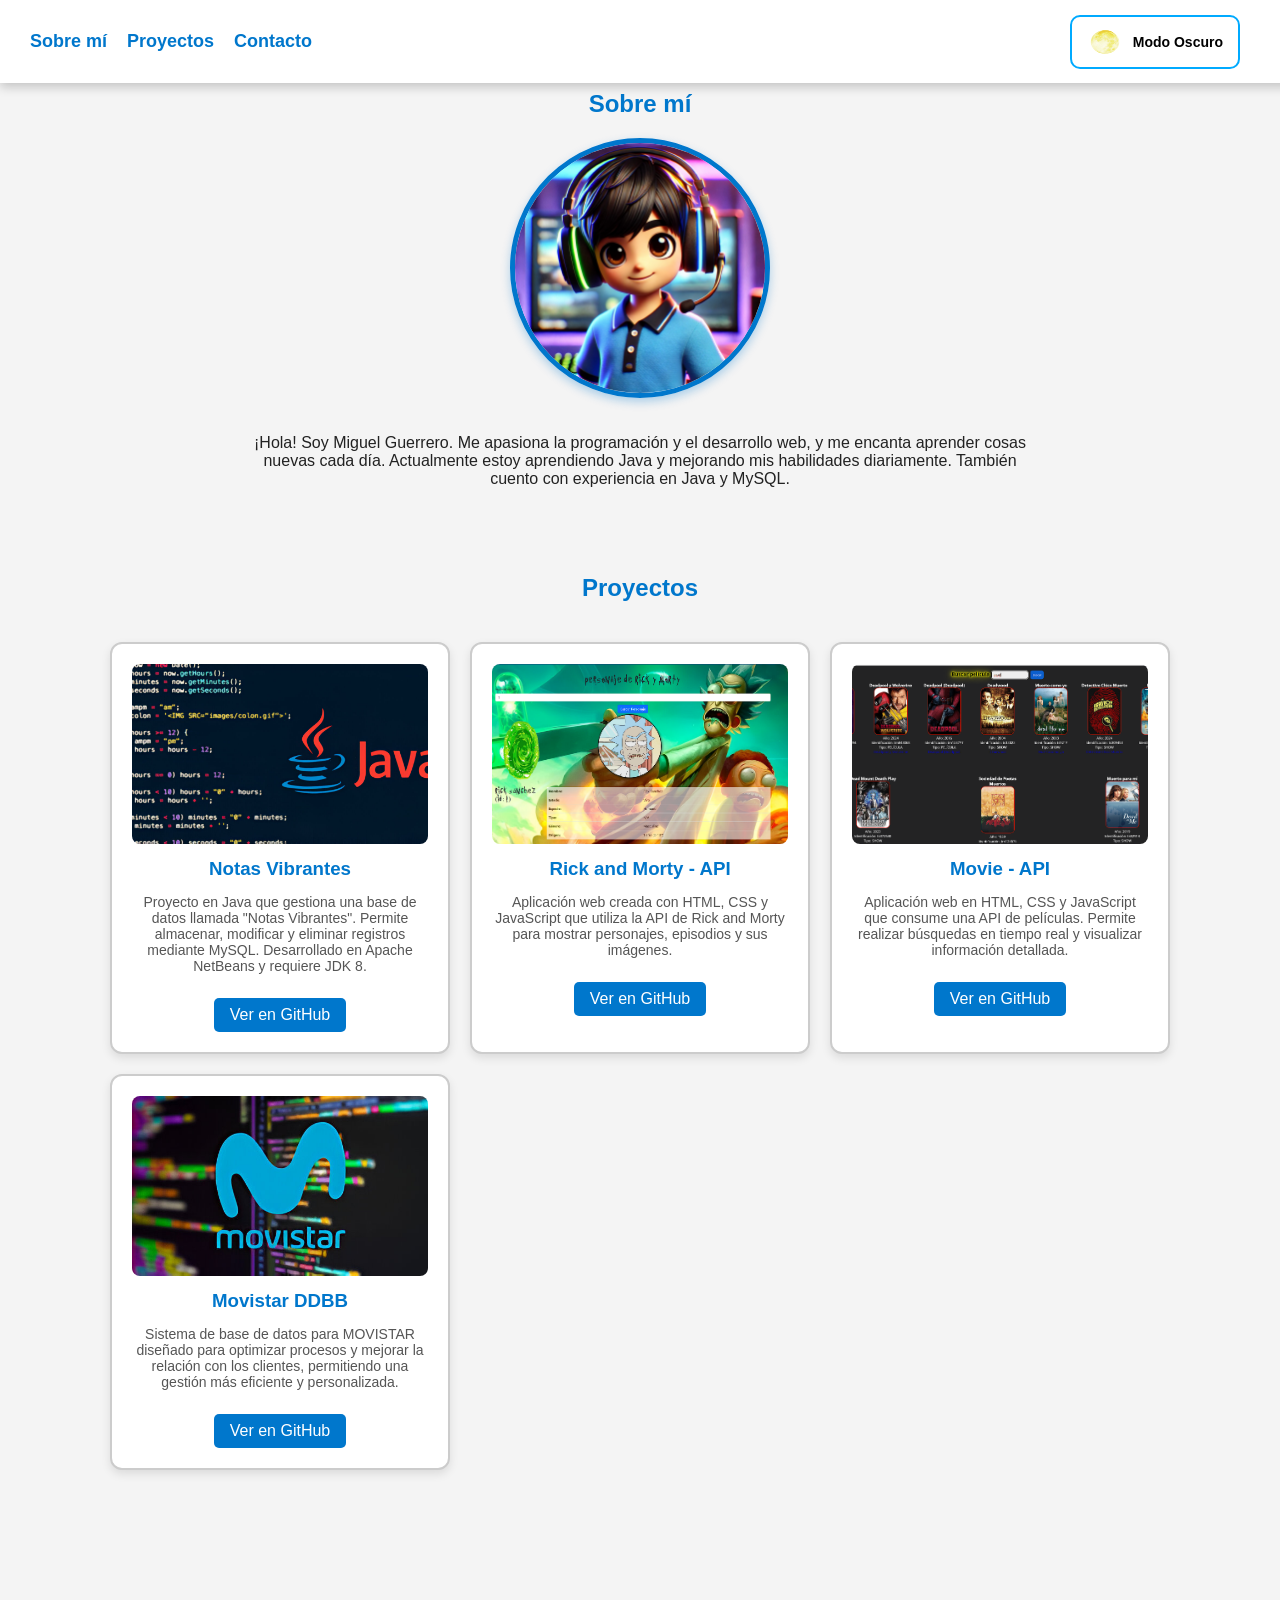
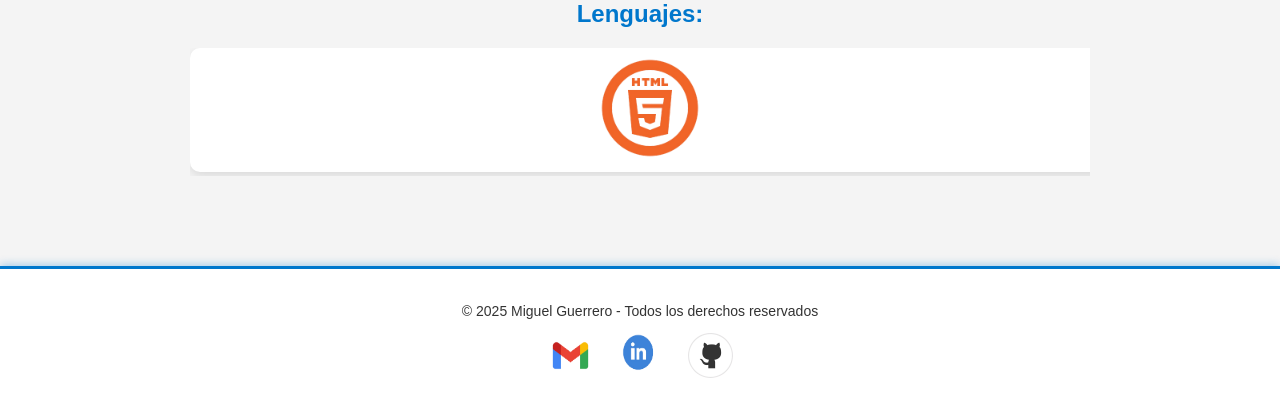
==== Portafolio/Index.html @ 9f253ba8 "feat :rocket: add file present" ====
<!DOCTYPE html>
<html lang="es">
<head>
    <meta charset="UTF-8">
    <meta name="viewport" content="width=device-width, initial-scale=1.0">
    <title>Miguel Guerrero</title>
    <link rel="icon" href="./media/React_logo.png">
    <link rel="stylesheet" href="./Style.css">
<link rel="stylesheet" href="https://cdn.jsdelivr.net/npm/swiper/swiper-bundle.min.css" />
<script src="https://cdn.jsdelivr.net/npm/swiper/swiper-bundle.min.js"></script>

</head>
<body>
    <header>
        <nav class="navbar">
            <ul class="nav-links">
                <li><a href="#SobreMi">Sobre mí</a></li>
                <li><a href="#Proyectos">Proyectos</a></li>
                <li><a href="#Contacto">Contacto</a></li>
            </ul>
            <button id="toggle-dark-mode" class="toggle-btn" onclick="toggleDarkMode()" aria-label="Alternar modo oscuro">
                <img src="./media/Light-Moon.png" alt="Luna clara" width="40" id="light-mode">
                <img src="./media/Blue-Moon.png" alt="Luna azul" width="40" id="dark-mode" style="display: none;">
                <span id="mode-text">Modo Oscuro</span>
            </button>
        </nav>
    </header>

    <section id="SobreMi">
        <h2>Sobre mí</h2>
        <div class="SobreMi">
            <img src="./media/Perfil.jpg" alt="Perfil de Miguel Guerrero">
            <p>¡Hola! Soy Miguel Guerrero. Me apasiona la programación y el desarrollo web, y me encanta aprender cosas nuevas cada día. 
                Actualmente estoy aprendiendo Java y mejorando mis habilidades diariamente. También cuento con experiencia en Java y MySQL. 
            </p>
        </div>
    </section>
    
    <section id="Proyectos">
        <h2>Proyectos</h2>
        <div class="proyecto-container">
            <div class="proyecto">
                <img src="./media/Imagen_Proyecto1.jpg" alt="Proyecto 1 - Notas Vibrantes">
                <h3>Notas Vibrantes</h3>
                <p>Proyecto en Java que gestiona una base de datos llamada "Notas Vibrantes". Permite almacenar, modificar y eliminar registros 
                    mediante MySQL. Desarrollado en Apache NetBeans y requiere JDK 8.</p>
                <a href="https://github.com/MiguelAndresGuerrero/Java_NotasVibrantes_DDBB">Ver en GitHub</a>
            </div>
            <div class="proyecto">
                <img src="./media/Imagen_Proyecto2.png" alt="Proyecto 2 - Rick and Morty API">
                <h3>Rick and Morty - API</h3>
                <p>Aplicación web creada con HTML, CSS y JavaScript que utiliza la API de Rick and Morty para mostrar personajes, episodios y sus imágenes.</p>
                <a href="https://github.com/MiguelAndresGuerrero/RickAndMortyAPI">Ver en GitHub</a>
            </div>
            <div class="proyecto">
                <img src="./media/Imagen_Proyecto3.png" alt="Proyecto 3 - Movie API">
                <h3>Movie - API</h3>
                <p>Aplicación web en HTML, CSS y JavaScript que consume una API de películas. Permite realizar búsquedas en tiempo real y visualizar información detallada.</p>
                <a href="https://github.com/MiguelAndresGuerrero/Movies_API.git">Ver en GitHub</a>
            </div>
            <div class="proyecto">
                <img src="./media/Imagen_Proyecto4.jpg" alt="Proyecto 4 - Movistar DDBB">
                <h3>Movistar DDBB</h3>
                <p>Sistema de base de datos para MOVISTAR diseñado para optimizar procesos y mejorar la relación con los clientes, permitiendo una gestión más eficiente y personalizada.</p>
                <a href="https://github.com/MiguelAndresGuerrero/DDBB_MOVISTAR">Ver en GitHub</a>
            </div>
        </div>
    </section>

    <section id="Lenguajes">
        <h2>Lenguajes: </h2>
        <div class="swiper mySwiper">
            <div class="swiper-wrapper">
                <div class="swiper-slide"><img src="./media/Lenguajes/HTML.png" alt="HTML"></div>
                <div class="swiper-slide"><img src="./media/Lenguajes/CSS.png" alt="CSS"></div>
                <div class="swiper-slide"><img src="./media/Lenguajes/JAVASCRIPT.png" alt="JavaScript"></div>
                <div class="swiper-slide"><img src="./media/Lenguajes/JAVA.png" alt="Java"></div>
                <div class="swiper-slide"><img src="./media/Lenguajes/MYSQL.png" alt="MySQL"></div>
                <div class="swiper-slide"><img src="./media/Lenguajes/PYTHON.png" alt="Python"></div>
                <div class="swiper-slide"><img src="./media/Lenguajes/JSON.png" alt="Json"></div>
                <div class="swiper-slide"><img src="./media/Lenguajes/SPRINGBOOT.png" alt="SpringBoot"></div>
                <div class="swiper-slide"><img src="./media/Lenguajes/POSTGRESQL.png" alt="Posgrest"></div>
            </div>
            <div class="swiper-pagination"></div>
        </div>
    </section>
    

    <footer>
        <p>&copy; 2025 Miguel Guerrero - Todos los derechos reservados</p>
        <div class="contact-icons">
            <a href="mailto:Guerreromiguelmartinez@gmail.com" aria-label="Correo electrónico">
                <img src="./media/Gmail.png" alt="Gmail">
            </a>
            <a href="https://www.linkedin.com/in/miguel-guerrero-martinez-175845310/" target="_blank" aria-label="Perfil de LinkedIn">
                <img src="./media/Linkedin.png" alt="LinkedIn">
            </a>
            <a href="https://github.com/MiguelAndresGuerrero" target="_blank" aria-label="Perfil de GitHub">
                <img src="./media/GitHub.png" alt="GitHub">
            </a>
        </div>
    </footer>
</body>
<script src="script.js"></script>
</html>
---- Portafolio/Style.css ----
/* ----- ESTILOS GENERALES ----- */
body {
    font-family: 'Arial', sans-serif;
    margin: 0;
    padding: 0;
    text-align: center;
    background-color: #f4f4f4;
    color: #222;
    transition: background-color 1s ease-in-out, color 1s ease-in-out;
}

/* ----- HEADER ----- */
header {
    background-color: #ffffff;
    padding: 15px 30px;
    box-shadow: 0 4px 10px rgba(0, 0, 0, 0.2);
    display: flex;
    justify-content: space-between;
    align-items: center;
    position: fixed;
    width: 100%;
    top: 0;
    left: 0;
    z-index: 1000;
    transition: background-color 0.3s ease-in-out, box-shadow 0.3s ease-in-out;
}

/* Modo oscuro para el header */
.dark-mode header {
    background-color: #1a1a1a;
    box-shadow: 0 4px 10px rgba(255, 255, 255, 0.1);
}

/* ----- NAVBAR ----- */
.navbar {
    display: flex;
    justify-content: space-between;
    align-items: center;
    width: 100%;
}

/* Lista de enlaces de navegación */
.nav-links {
    list-style: none;
    padding: 0;
    display: flex;
    gap: 20px;
}

.nav-links li {
    display: inline;
}

/* Estilos de los enlaces */
.nav-links a {
    text-decoration: none;
    font-size: 18px;
    font-weight: bold;
    color: #0077cc;
    transition: color 0.3s ease-in-out;
}

.nav-links a:hover {
    color: #33cc99;
}

/* Modo oscuro para los enlaces */
.dark-mode .nav-links a {
    color: #00aaff;
}

.dark-mode .nav-links a:hover {
    color: #ff007f;
}

/* ----- BOTÓN DE MODO OSCURO ----- */
.toggle-btn {
    position: fixed;
    right: 40px;
    background: rgba(255, 255, 255, 0.1);
    border: 2px solid #00aaff;
    padding: 10px 15px;
    border-radius: 10px;
    cursor: pointer;
    display: flex;
    align-items: center;
    gap: 10px;
    font-size: 14px;
    font-weight: bold;
    transition: background 0.5s, transform 1s;
}

.toggle-btn img {
    transition: transform 0.5s;
    width: 36px;
    height: 30px;
}

.toggle-btn:hover {
    background: rgba(0, 170, 255, 0.3);
    transform: scale(1.1);
}

.toggle-btn:hover img {
    transform: rotate(360deg);
}

/* Modo oscuro para el botón */
.dark-mode .toggle-btn {
    border-color: #ff007f;
    background: rgba(255, 0, 127, 0.2);
}

.dark-mode .toggle-btn:hover {
    background: rgba(255, 0, 127, 0.5);
}

/* ----- MODO OSCURO ----- */
.dark-mode {
    background-color: #121212;
    color: #e0e0e0;
}

.dark-mode h2, .dark-mode h3 {
    color: #00aaff;
}

.dark-mode a {
    color: #00e6e6;
    transition: color 1s;
}

.dark-mode a:hover {
    color: #ff007f;
}

.dark-mode .proyecto {
    border: 2px solid #bb00ff;
    box-shadow: 0 0 15px #bb00ff;
}

.dark-mode footer {
    background-color: #1a1a1a;
    border-top: 3px solid #00aaff;
    box-shadow: 0 -3px 10px #00aaff;
}

/* ----- ENCABEZADOS Y ENLACES ----- */
h2, h3 {
    color: #0077cc;
}

a {
    color: #0077cc;
    transition: color 0.5s;
}

a:hover {
    color: #33cc99;
}

/* ----- ESTILOS PARA PROYECTOS ----- */
.proyecto {
    border: 2px solid #cccccc;
    box-shadow: 0 0 10px rgba(0, 0, 0, 0.1);
    padding: 15px;
    border-radius: 10px;
    transition: transform 0.3s ease-in-out, box-shadow 0.3s ease-in-out;
}

.proyecto:hover {
    transform: scale(1.05);
    box-shadow: 0 0 20px rgba(0, 0, 0, 0.2);
}

/* ----- SECCIÓN SOBRE MÍ ----- */
#SobreMi {
    max-width: 800px;
    margin: 50px auto;
    text-align: center;
    padding: 20px;
}

.SobreMi {
    display: flex;
    flex-direction: column;
    align-items: center;
    gap: 20px;
}

.SobreMi img {
    width: 250px;
    height: 250px;
    object-fit: cover;
    border-radius: 50%;
    border: 5px solid #0077cc;
    box-shadow: 0 4px 10px rgba(0, 119, 204, 0.3);
    transition: transform 1s ease-in-out;
}

.SobreMi img:hover {
    transform: scale(1.2);
}

/* ----- SECCIÓN DE PROYECTOS ----- */
#Proyectos {
    max-width: 1100px;
    margin: 50px auto;
    text-align: center;
}

.proyecto-container {
    display: grid;
    grid-template-columns: repeat(auto-fit, minmax(280px, 1fr));
    gap: 20px;
    justify-content: center;
    padding: 20px;
}

.proyecto {
    background: #ffffff;
    border-radius: 12px;
    padding: 20px;
    box-shadow: 0 4px 10px rgba(0, 0, 0, 0.1);
    transition: transform 0.3s ease-in-out, box-shadow 0.3s ease-in-out;
    text-align: center;
}

.proyecto:hover {
    transform: translateY(-5px);
    box-shadow: 0 6px 15px rgba(0, 0, 0, 0.2);
}

.proyecto img {
    width: 100%;
    height: 180px;
    object-fit: cover;
    border-radius: 8px;
}

.proyecto h3 {
    margin: 10px 0;
    color: #0077cc;
}

.proyecto p {
    font-size: 14px;
    color: #555;
}

.proyecto a {
    display: inline-block;
    margin-top: 10px;
    text-decoration: none;
    color: white;
    background-color: #0077cc;
    padding: 8px 16px;
    border-radius: 5px;
    transition: background-color 0.3s ease-in-out;
}

.proyecto a:hover {
    background-color: #005fa3;
}

/* Estilos para el carrusel */
#Lenguajes {
    max-width: 900px;
    margin: 60px auto;
    text-align: center;
    padding: 30px;
}

.swiper {
    width: 100%;
    padding: 20px 0;
}

.swiper-slide {
    display: flex;
    justify-content: center;
    align-items: center;
    background: white;
    border-radius: 10px;
    box-shadow: 0 4px 10px rgba(0, 0, 0, 0.1);
    padding: 10px;
}

.swiper-slide img {
    width: 100px;
    height: auto;
}

/* Modo Oscuro */
.dark-mode .swiper-slide {
    background: #1a1a1a;
    box-shadow: 0 4px 10px rgba(255, 255, 255, 0.1);
}

/* ----- FOOTER ----- */
footer {
    background-color: #ffffff;
    border-top: 3px solid #0077cc;
    box-shadow: 0 -2px 8px rgba(0, 119, 204, 0.3);
    padding: 20px 0;
    text-align: center;
    font-size: 14px;
    color: #333;
    transition: background-color 0.3s, box-shadow 0.3s;
}

/* Modo oscuro para el footer */
.dark-mode footer {
    background-color: #1a1a1a;
    border-top: 3px solid #00aaff;
    box-shadow: 0 -3px 10px #00aaff;
    color: #e0e0e0;
}

/* ----- ICONOS DE CONTACTO ----- */
.contact-icons {
    display: flex;
    justify-content: center;
    gap: 25px;
    margin-top: 10px;
}

.contact-icons a {
    display: inline-block;
    transition: transform 0.3s ease-in-out;
}

/* Tamaño y efecto de los íconos */
.contact-icons img {
    width: 45px;
    height: 45px;
    transition: transform 0.3s ease-in-out, filter 0.3s ease-in-out;
}

/* Efecto hover en modo claro */
.contact-icons a:hover {
    transform: scale(1.2);
}

.contact-icons a:hover img {
    filter: drop-shadow(0 0 8px rgba(0, 119, 204, 0.7));
}

/* Modo oscuro para los íconos */
.dark-mode .contact-icons img {
    filter: drop-shadow(0 0 5px #00aaff);
}

.dark-mode .contact-icons a:hover img {
    filter: drop-shadow(0 0 10px #ff007f);
    transform: scale(1.2);
}
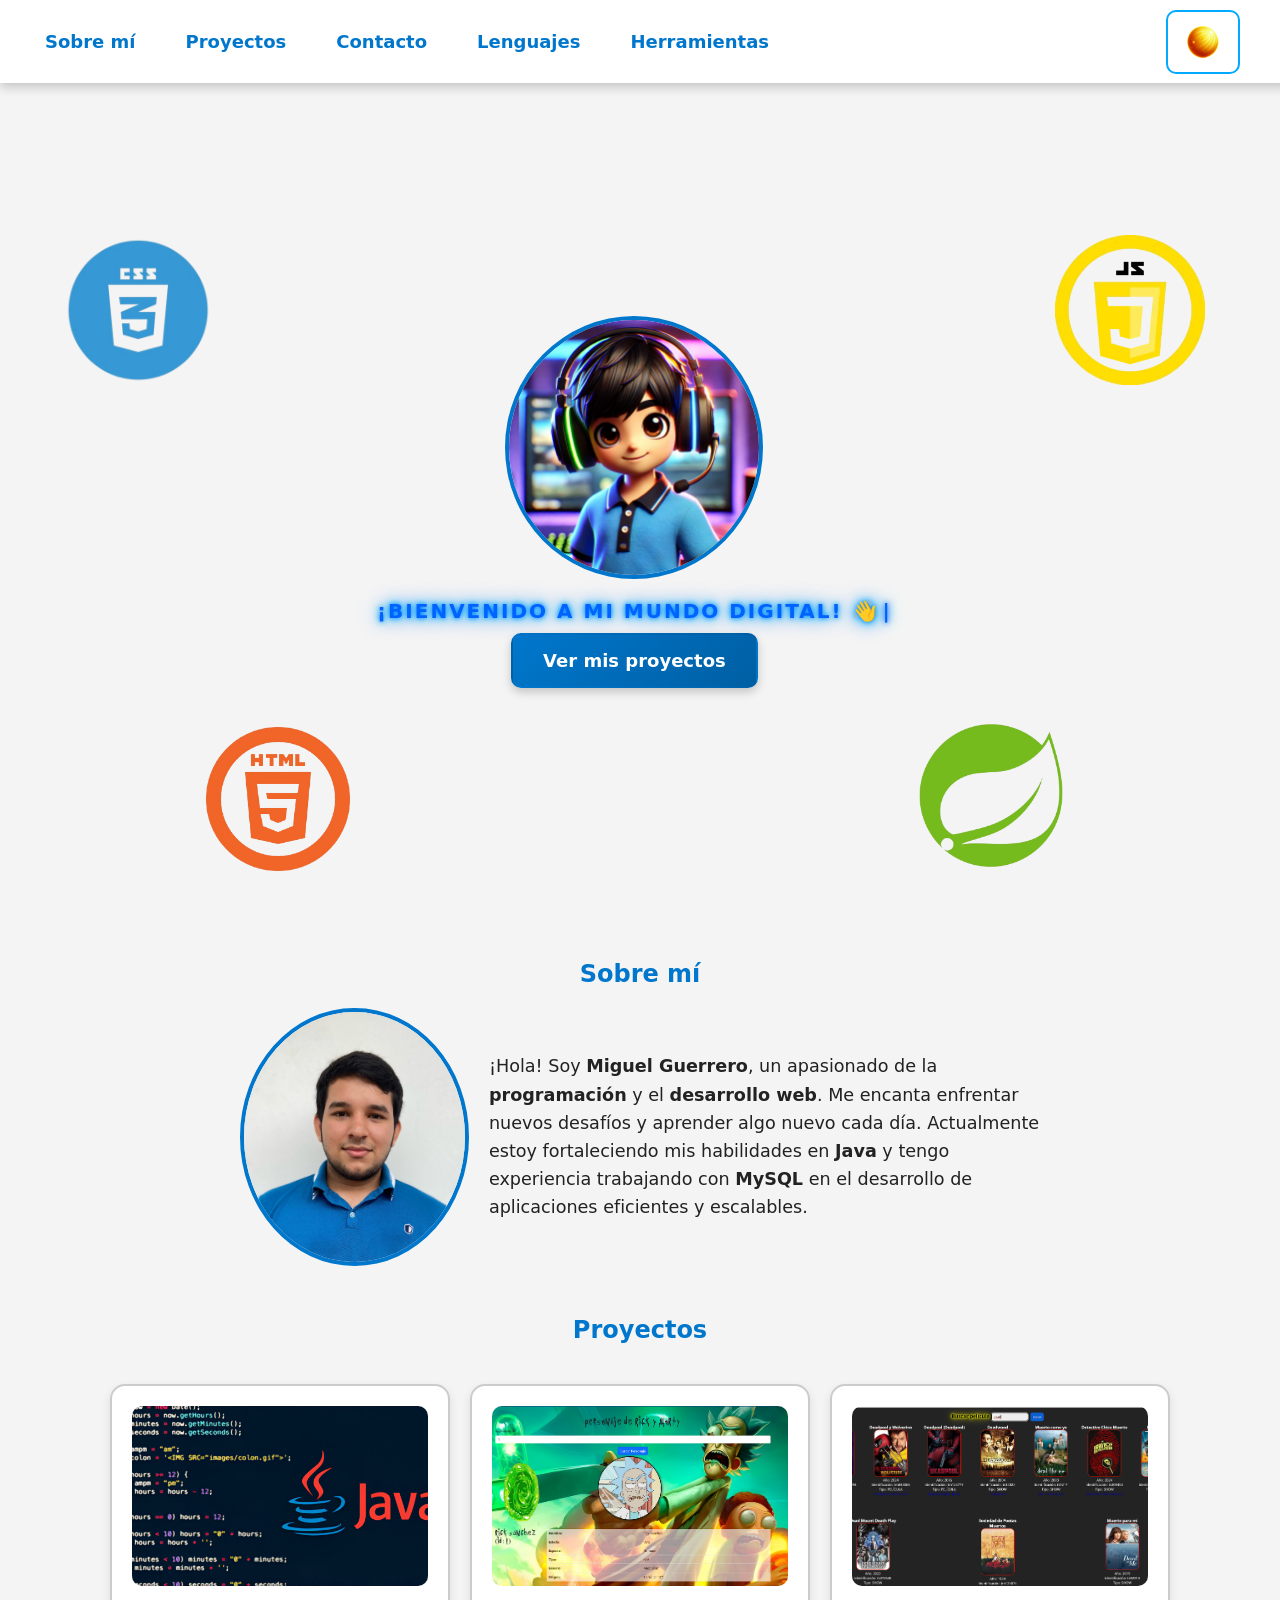
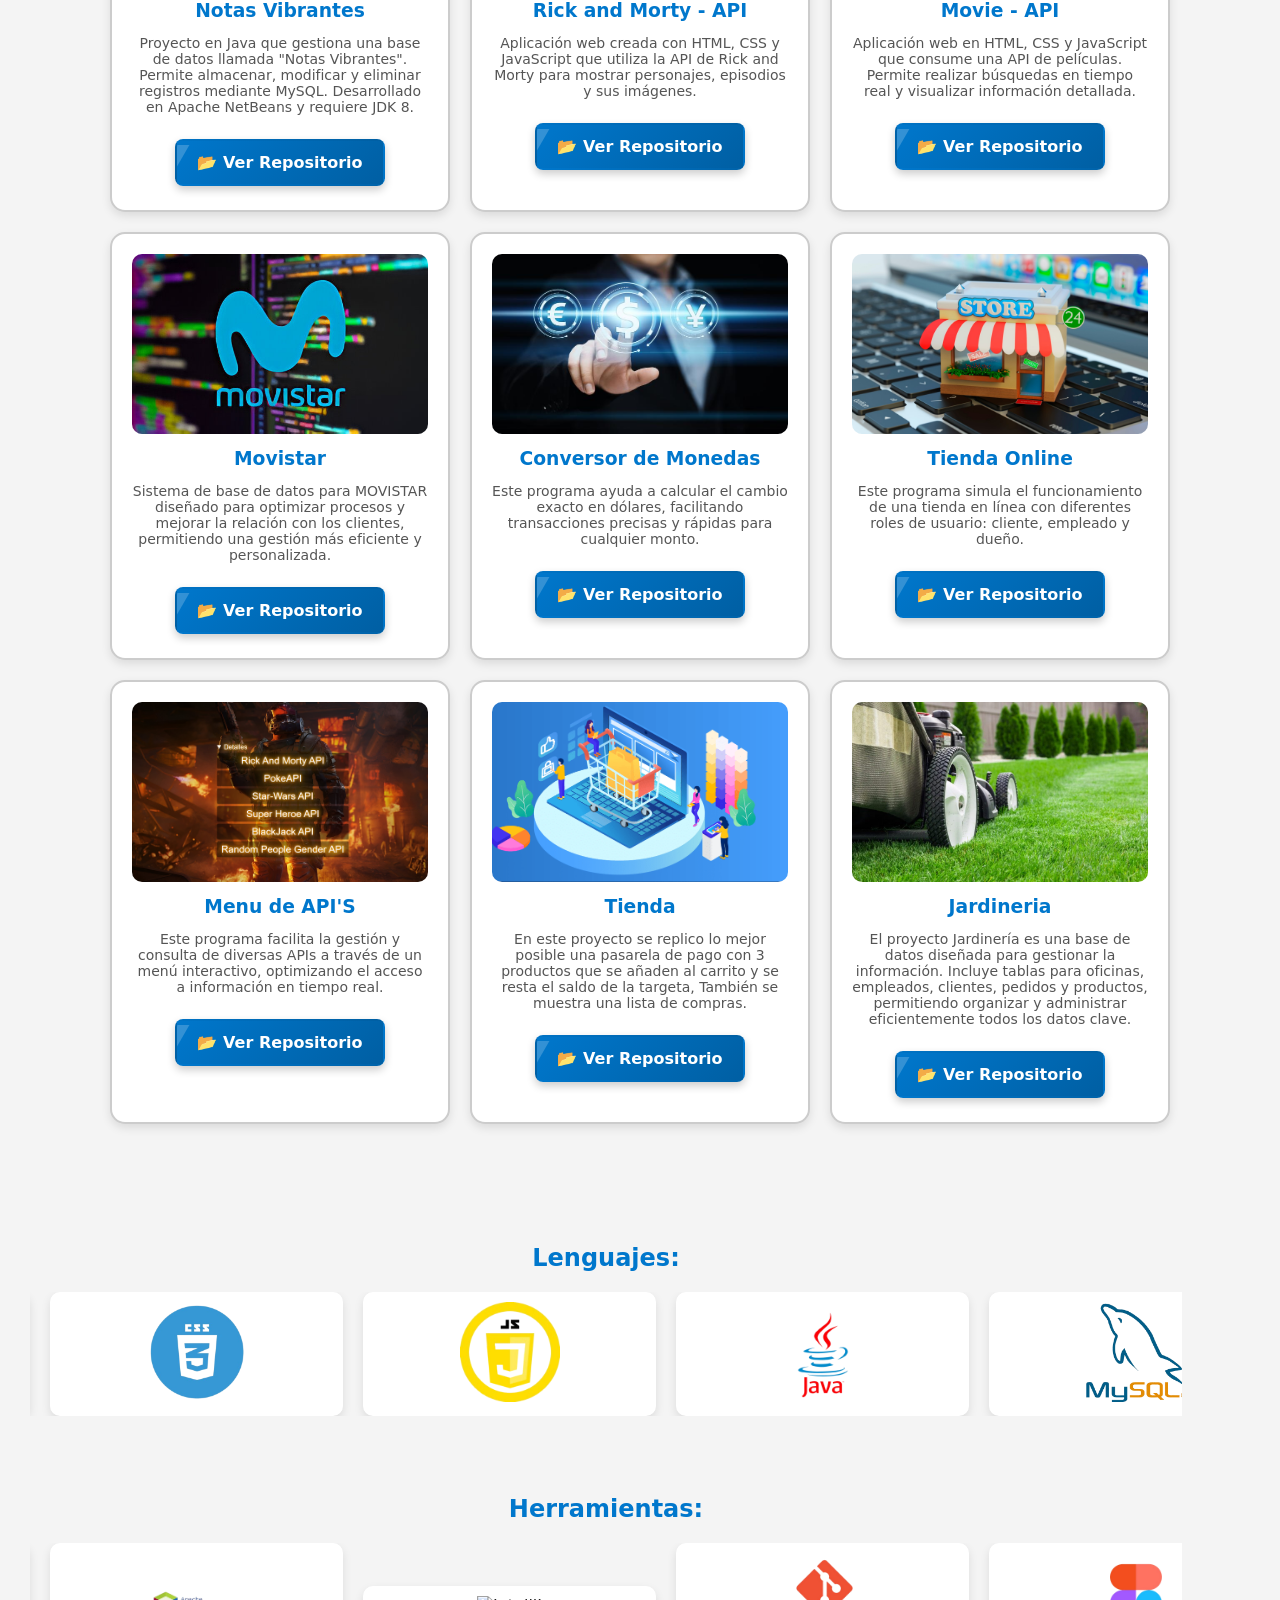
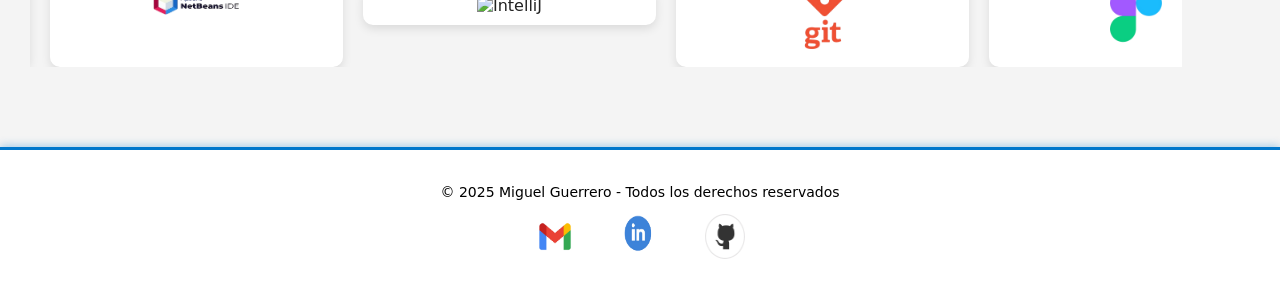
==== commit 166241f1: "feat :rocket: update Portafolio" ====
--- a/Portafolio/Index.html
+++ b/Portafolio/Index.html
@@ -1,105 +1,180 @@
 <!DOCTYPE html>
 <html lang="es">
+
 <head>
     <meta charset="UTF-8">
-    <meta name="viewport" content="width=device-width, initial-scale=1.0">
+    <meta name="viewport" content="width=device-width, initial-scale=1">
     <title>Miguel Guerrero</title>
     <link rel="icon" href="./media/React_logo.png">
     <link rel="stylesheet" href="./Style.css">
-<link rel="stylesheet" href="https://cdn.jsdelivr.net/npm/swiper/swiper-bundle.min.css" />
-<script src="https://cdn.jsdelivr.net/npm/swiper/swiper-bundle.min.js"></script>
+    <link rel="stylesheet" href="https://cdn.jsdelivr.net/npm/swiper@11/swiper-bundle.min.css">
+</head>
 
-</head>
 <body>
+
+    <div id="splash-screen">
+        <img src="./media/Minecraft/Screen.jpg" alt="Cargando..." class="splash-img">
+    </div>
+
     <header>
         <nav class="navbar">
             <ul class="nav-links">
                 <li><a href="#SobreMi">Sobre mí</a></li>
                 <li><a href="#Proyectos">Proyectos</a></li>
-                <li><a href="#Contacto">Contacto</a></li>
+                <li><a href="#Contactos">Contacto</a></li>
+                <li><a href="#lenguajes">Lenguajes</a></li>
+                <li><a href="#herramientas">Herramientas</a></li>    
             </ul>
-            <button id="toggle-dark-mode" class="toggle-btn" onclick="toggleDarkMode()" aria-label="Alternar modo oscuro">
-                <img src="./media/Light-Moon.png" alt="Luna clara" width="40" id="light-mode">
+            <button id="toggle-dark-mode" class="toggle-btn" aria-label="Alternar modo oscuro">
+                <img src="./media/Sol.png" alt="Luna clara" width="40" id="light-mode">
                 <img src="./media/Blue-Moon.png" alt="Luna azul" width="40" id="dark-mode" style="display: none;">
-                <span id="mode-text">Modo Oscuro</span>
+                <span id="mode-text" style="display: none;">Modo Oscuro</span>
             </button>
         </nav>
     </header>
 
+    <section id="inicio" class="portada">
+        <img src="./media/Perfil.jpg" alt="foto-perfil" class="foto-perfil2" loading="lazy">
+            <img src="./media/Lenguajes/CSS.png" class="icono flotante1">
+            <img src="./media/Lenguajes/JAVASCRIPT.png" class="icono flotante2">
+            <img src="./media/Lenguajes/HTML.png" class="icono flotante3">
+            <img src="./media/Lenguajes/SPRINGBOOT.png" class="icono flotante4">
+
+        <div class="animation">
+            <p class="neon-text"></p>
+        </div>
+        <a href="#Proyectos" class="btn">Ver mis proyectos</a>
+    </section>    
+
     <section id="SobreMi">
         <h2>Sobre mí</h2>
-        <div class="SobreMi">
-            <img src="./media/Perfil.jpg" alt="Perfil de Miguel Guerrero">
-            <p>¡Hola! Soy Miguel Guerrero. Me apasiona la programación y el desarrollo web, y me encanta aprender cosas nuevas cada día. 
-                Actualmente estoy aprendiendo Java y mejorando mis habilidades diariamente. También cuento con experiencia en Java y MySQL. 
-            </p>
+        <div class="sobre-mi-contenedor">
+            <img src="./media/Foto.jpg" alt="Perfil de Miguel Guerrero" loading="lazy" class="foto-perfil">
+            <p class="texto-sobre-mi">
+                ¡Hola! Soy <strong>Miguel Guerrero</strong>, un apasionado de la <strong>programación</strong> y el <strong>desarrollo web</strong>. Me encanta enfrentar nuevos desafíos y aprender algo nuevo cada día.  
+                Actualmente estoy fortaleciendo mis habilidades en <strong>Java</strong> y tengo experiencia trabajando con <strong>MySQL</strong> en el desarrollo de aplicaciones eficientes y escalables.
+            </p>            
         </div>
     </section>
-    
+
     <section id="Proyectos">
         <h2>Proyectos</h2>
         <div class="proyecto-container">
             <div class="proyecto">
                 <img src="./media/Imagen_Proyecto1.jpg" alt="Proyecto 1 - Notas Vibrantes">
                 <h3>Notas Vibrantes</h3>
-                <p>Proyecto en Java que gestiona una base de datos llamada "Notas Vibrantes". Permite almacenar, modificar y eliminar registros 
+                <p>Proyecto en Java que gestiona una base de datos llamada "Notas Vibrantes". Permite almacenar,
+                    modificar y eliminar registros
                     mediante MySQL. Desarrollado en Apache NetBeans y requiere JDK 8.</p>
-                <a href="https://github.com/MiguelAndresGuerrero/Java_NotasVibrantes_DDBB">Ver en GitHub</a>
+                <a href="https://github.com/MiguelAndresGuerrero/Java_NotasVibrantes_DDBB">📂 Ver Repositorio</a>
             </div>
             <div class="proyecto">
                 <img src="./media/Imagen_Proyecto2.png" alt="Proyecto 2 - Rick and Morty API">
                 <h3>Rick and Morty - API</h3>
-                <p>Aplicación web creada con HTML, CSS y JavaScript que utiliza la API de Rick and Morty para mostrar personajes, episodios y sus imágenes.</p>
-                <a href="https://github.com/MiguelAndresGuerrero/RickAndMortyAPI">Ver en GitHub</a>
+                <p>Aplicación web creada con HTML, CSS y JavaScript que utiliza la API de Rick and Morty para mostrar
+                    personajes, episodios y sus imágenes.</p>
+                <a href="https://github.com/MiguelAndresGuerrero/RickAndMortyAPI.git">📂 Ver Repositorio</a>
             </div>
             <div class="proyecto">
                 <img src="./media/Imagen_Proyecto3.png" alt="Proyecto 3 - Movie API">
                 <h3>Movie - API</h3>
-                <p>Aplicación web en HTML, CSS y JavaScript que consume una API de películas. Permite realizar búsquedas en tiempo real y visualizar información detallada.</p>
-                <a href="https://github.com/MiguelAndresGuerrero/Movies_API.git">Ver en GitHub</a>
+                <p>Aplicación web en HTML, CSS y JavaScript que consume una API de películas. Permite realizar búsquedas
+                    en tiempo real y visualizar información detallada.</p>
+                <a href="https://github.com/MiguelAndresGuerrero/Movies_API.git">📂 Ver Repositorio</a>
             </div>
             <div class="proyecto">
                 <img src="./media/Imagen_Proyecto4.jpg" alt="Proyecto 4 - Movistar DDBB">
-                <h3>Movistar DDBB</h3>
-                <p>Sistema de base de datos para MOVISTAR diseñado para optimizar procesos y mejorar la relación con los clientes, permitiendo una gestión más eficiente y personalizada.</p>
-                <a href="https://github.com/MiguelAndresGuerrero/DDBB_MOVISTAR">Ver en GitHub</a>
+                <h3>Movistar</h3>
+                <p>Sistema de base de datos para MOVISTAR diseñado para optimizar procesos y mejorar la relación con los
+                    clientes, permitiendo una gestión más eficiente y personalizada.</p>
+                <a href="https://github.com/MiguelAndresGuerrero/DDBB_MOVISTAR">📂 Ver Repositorio</a>
+            </div>
+            <div class="proyecto">
+                <img src="./media/Imagen_Proyecto5.jpg" alt="Proyecto 5 - Conversor de Monedas">
+                <h3>Conversor de Monedas</h3>
+                <p>Este programa ayuda a calcular el cambio exacto en dólares, 
+                    facilitando transacciones precisas y rápidas para cualquier monto.</p>
+                <a href="https://github.com/MiguelAndresGuerrero/DIA_4.git">📂 Ver Repositorio</a>
+            </div>
+            <div class="proyecto">
+                <img src="./media/Imagen_Proyecto6.jpg" alt="Proyecto 6 - Tienda Online">
+                <h3>Tienda Online</h3>
+                <p>Este programa simula el funcionamiento de una tienda en línea con diferentes roles de usuario: cliente, empleado y dueño.</p>
+                <a href="https://github.com/MiguelAndresGuerrero/TRABAJO_PYTHON_GUERREROMIGUEL.git">📂 Ver Repositorio</a>
+            </div>
+            <div class="proyecto">
+                <img src="./media/Imagen_Proyecto7.png" alt="Proyecto 7 - Menu de API'S">
+                <h3>Menu de API'S</h3>
+                <p>Este programa facilita la gestión y consulta de diversas APIs a través de un menú interactivo, 
+                    optimizando el acceso a información en tiempo real.</p>
+                <a href="https://github.com/MiguelAndresGuerrero/Menu-APIs.git">📂 Ver Repositorio</a>
+            </div>
+            <div class="proyecto">
+                <img src="./media/Imagen_Proyecto8.jpg" alt="Proyecto 8 - Tienda">
+                <h3>Tienda</h3>
+                <p>En este proyecto se replico lo mejor posible una pasarela de pago con 3 productos que se añaden al carrito
+                    y se resta el saldo de la targeta, También se muestra una lista de compras.</p>
+                <a href="https://github.com/MiguelAndresGuerrero/DIA-9.git">📂 Ver Repositorio</a>
+            </div>
+            <div class="proyecto">
+                <img src="./media/Imagen_Proyecto9.jpg" alt="Proyecto 9 - DDBB JARDINERIA">
+                <h3>Jardineria</h3>
+                <p>El proyecto Jardinería es una base de datos diseñada para gestionar la información. 
+                    Incluye tablas para oficinas, empleados, clientes, pedidos y productos, 
+                    permitiendo organizar y administrar eficientemente todos los datos clave.</p>
+                <a href="https://github.com/MiguelAndresGuerrero/JARDINERIA_MySQL.git">📂 Ver Repositorio</a>
             </div>
         </div>
     </section>
 
-    <section id="Lenguajes">
-        <h2>Lenguajes: </h2>
+    <section id="lenguajes">
+        <h2>Lenguajes:</h2>
         <div class="swiper mySwiper">
             <div class="swiper-wrapper">
-                <div class="swiper-slide"><img src="./media/Lenguajes/HTML.png" alt="HTML"></div>
-                <div class="swiper-slide"><img src="./media/Lenguajes/CSS.png" alt="CSS"></div>
-                <div class="swiper-slide"><img src="./media/Lenguajes/JAVASCRIPT.png" alt="JavaScript"></div>
-                <div class="swiper-slide"><img src="./media/Lenguajes/JAVA.png" alt="Java"></div>
-                <div class="swiper-slide"><img src="./media/Lenguajes/MYSQL.png" alt="MySQL"></div>
-                <div class="swiper-slide"><img src="./media/Lenguajes/PYTHON.png" alt="Python"></div>
-                <div class="swiper-slide"><img src="./media/Lenguajes/JSON.png" alt="Json"></div>
-                <div class="swiper-slide"><img src="./media/Lenguajes/SPRINGBOOT.png" alt="SpringBoot"></div>
-                <div class="swiper-slide"><img src="./media/Lenguajes/POSTGRESQL.png" alt="Posgrest"></div>
+                <div class="swiper-slide" data-name="HTML"><img src="./media/Lenguajes/HTML.png" alt="HTML" loading="lazy"></div>
+                <div class="swiper-slide" data-name="CSS"><img src="./media/Lenguajes/CSS.png" alt="CSS" loading="lazy"></div>
+                <div class="swiper-slide" data-name="JavaScript"><img src="./media/Lenguajes/JAVASCRIPT.png" alt="JavaScript" loading="lazy"></div>
+                <div class="swiper-slide" data-name="Java"><img src="./media/Lenguajes/JAVA.png" alt="Java" loading="lazy"></div>
+                <div class="swiper-slide" data-name="MySQL"><img src="./media/Lenguajes/MYSQL.png" alt="MySQL" loading="lazy"></div>
+                <div class="swiper-slide" data-name="Json"><img src="./media/Lenguajes/JSON.png" alt="JSON" loading="lazy"></div>
+                <div class="swiper-slide" data-name="PostgreSQL"><img src="./media/Lenguajes/POSTGRESQL.png" alt="POSTGRESQL" loading="lazy"></div>
+                <div class="swiper-slide" data-name="Python"><img src="./media/Lenguajes/PYTHON.png" alt="PYTHON" loading="lazy"></div>
+                <div class="swiper-slide" data-name="Springboot"><img src="./media/Lenguajes/SPRINGBOOT.png" alt="SPRINGBOOT" loading="lazy"></div>
             </div>
-            <div class="swiper-pagination"></div>
         </div>
     </section>
     
+    <section id="herramientas">
+        <h2>Herramientas:</h2>
+        <div class="swiper mySwiper">
+            <div class="swiper-wrapper">
+                <div class="swiper-slide" data-name="Visual Studio Code"><img src="./media/Tools/Visual Studio Code.png" alt="Visual Studio Code" loading="lazy"></div>
+                <div class="swiper-slide" data-name="NetBeans"><img src="./media/Tools/NetBeans.png" alt="NetBeans" loading="lazy"></div>
+                <div class="swiper-slide" data-name="IntelliJ"><img src="./media/Tools/IntelliJ.png" alt="IntelliJ" loading="lazy"></div>
+                <div class="swiper-slide" data-name="Git"><img src="./media/Tools/Git.png" alt="Git" loading="lazy"></div>
+                <div class="swiper-slide" data-name="Figma"><img src="./media/Tools/Figma.png" alt="Figma" loading="lazy"></div>
+                <div class="swiper-slide" data-name="Canva"><img src="./media/Tools/Canva.png" alt="Canva" loading="lazy"></div>
+            </div>
+        </div>
+    </section>  
 
-    <footer>
+    <footer id="Contactos">
         <p>&copy; 2025 Miguel Guerrero - Todos los derechos reservados</p>
         <div class="contact-icons">
             <a href="mailto:Guerreromiguelmartinez@gmail.com" aria-label="Correo electrónico">
-                <img src="./media/Gmail.png" alt="Gmail">
+                <img src="./media/Gmail.png" alt="Gmail" loading="lazy">
             </a>
             <a href="https://www.linkedin.com/in/miguel-guerrero-martinez-175845310/" target="_blank" aria-label="Perfil de LinkedIn">
-                <img src="./media/Linkedin.png" alt="LinkedIn">
+                <img src="./media/Linkedin.png" alt="LinkedIn" loading="lazy">
             </a>
             <a href="https://github.com/MiguelAndresGuerrero" target="_blank" aria-label="Perfil de GitHub">
-                <img src="./media/GitHub.png" alt="GitHub">
+                <img src="./media/GitHub.png" alt="GitHub" loading="lazy">
             </a>
         </div>
     </footer>
+
+    <script src="https://cdn.jsdelivr.net/npm/swiper/swiper-bundle.min.js"></script>
+    <script src="Script.js"></script>
 </body>
-<script src="script.js"></script>
+
 </html>
--- a/Portafolio/Style.css
+++ b/Portafolio/Style.css
@@ -1,12 +1,12 @@
 /* ----- ESTILOS GENERALES ----- */
 body {
-    font-family: 'Arial', sans-serif;
+    font-family: system-ui, -apple-system, BlinkMacSystemFont, 'Segoe UI', Roboto, Oxygen, Ubuntu, Cantarell, 'Open Sans', 'Helvetica Neue', sans-serif;
     margin: 0;
     padding: 0;
     text-align: center;
     background-color: #f4f4f4;
     color: #222;
-    transition: background-color 1s ease-in-out, color 1s ease-in-out;
+    transition: background-color 1s ease-in-out, color 0.5s ease-in-out;
 }
 
 /* ----- HEADER ----- */
@@ -22,7 +22,7 @@
     top: 0;
     left: 0;
     z-index: 1000;
-    transition: background-color 0.3s ease-in-out, box-shadow 0.3s ease-in-out;
+    transition: background-color 0.5s ease-in-out, box-shadow 1s ease-in-out;
 }
 
 /* Modo oscuro para el header */
@@ -53,15 +53,35 @@
 
 /* Estilos de los enlaces */
 .nav-links a {
+    position: relative;
+    color: #0077cc;
+    font-weight: bold;
+    font-size: 18px;
     text-decoration: none;
-    font-size: 18px;
-    font-weight: bold;
-    color: #0077cc;
-    transition: color 0.3s ease-in-out;
+    padding: 10px 15px;
+    transition: color 0.5s ease-in-out;
 }
 
 .nav-links a:hover {
-    color: #33cc99;
+    color: #cc3333;
+}
+
+/* Efecto de subrayado animado */
+.nav-links a::after {
+    content: "";
+    position: absolute;
+    left: 50%;
+    bottom: -3px;
+    width: 0;
+    height: 4px;
+    border-radius: 90px;
+    background: #cc3333;
+    transition: all 0.5s ease-in-out;
+    transform: translateX(-50%);
+}
+
+.nav-links a:hover::after {
+    width: 100%;
 }
 
 /* Modo oscuro para los enlaces */
@@ -70,7 +90,7 @@
 }
 
 .dark-mode .nav-links a:hover {
-    color: #ff007f;
+    color: #0000ff;
 }
 
 /* ----- BOTÓN DE MODO OSCURO ----- */
@@ -92,8 +112,6 @@
 
 .toggle-btn img {
     transition: transform 0.5s;
-    width: 36px;
-    height: 30px;
 }
 
 .toggle-btn:hover {
@@ -103,6 +121,10 @@
 
 .toggle-btn:hover img {
     transform: rotate(360deg);
+}
+
+#mode-text {
+    transition: opacity 0.5s ease-in-out;
 }
 
 /* Modo oscuro para el botón */
@@ -121,7 +143,8 @@
     color: #e0e0e0;
 }
 
-.dark-mode h2, .dark-mode h3 {
+.dark-mode h2,
+.dark-mode h3 {
     color: #00aaff;
 }
 
@@ -145,8 +168,33 @@
     box-shadow: 0 -3px 10px #00aaff;
 }
 
+.dark-mode proyecto a {
+    background-color: #0015ff;
+}
+
+.dark-mode .proyecto {
+    background-color: #191919;
+}
+
+.dark-mode .proyecto p {
+    color: #00aaff;
+}
+
 /* ----- ENCABEZADOS Y ENLACES ----- */
-h2, h3 {
+.name_animation {
+    position: relative;
+    margin-top: 6rem;
+}
+
+h1 {
+    padding: 10px 0;
+    color: #0077cc;
+    margin: 20px 0;
+    font-size: 40px;
+}
+
+h2,
+h3 {
     color: #0077cc;
 }
 
@@ -165,37 +213,76 @@
     box-shadow: 0 0 10px rgba(0, 0, 0, 0.1);
     padding: 15px;
     border-radius: 10px;
-    transition: transform 0.3s ease-in-out, box-shadow 0.3s ease-in-out;
+    transition: transform 0.5s ease-in-out, box-shadow 0.5s ease-in-out;
 }
 
 .proyecto:hover {
-    transform: scale(1.05);
+    transform: scale(1.3);
     box-shadow: 0 0 20px rgba(0, 0, 0, 0.2);
 }
 
 /* ----- SECCIÓN SOBRE MÍ ----- */
-#SobreMi {
-    max-width: 800px;
-    margin: 50px auto;
-    text-align: center;
-    padding: 20px;
-}
-
-.SobreMi {
-    display: flex;
-    flex-direction: column;
+.sobre-mi-contenedor {
+    display: flex;
     align-items: center;
     gap: 20px;
-}
-
-.SobreMi img {
+    max-width: 800px;
+    margin: 0 auto;
+}
+
+#inicio{
+    width: 96%;
+    height: 100vh;
+    display: flex;
+    flex-direction: column;
+    justify-content: center;
+    padding: 20px;
+}
+
+.foto-perfil {
     width: 250px;
     height: 250px;
+    border-radius: 50%;
     object-fit: cover;
+    border: 4px solid #0077cc;
+}
+
+.foto-perfil2 {
+    margin-top: 4rem;
+    width: 250px;
+    height: auto;
     border-radius: 50%;
-    border: 5px solid #0077cc;
-    box-shadow: 0 4px 10px rgba(0, 119, 204, 0.3);
-    transition: transform 1s ease-in-out;
+    object-fit: cover;
+    border: 4px solid #0077cc;
+    animation: float 3s ease-in-out infinite;
+}
+
+@keyframes float {
+    0%, 100% { transform: translateY(0); }
+    50% { transform: translateY(-20px); }
+}
+
+.texto-sobre-mi {
+    font-size: 1.1rem;
+    line-height: 1.6;
+    text-align: left;
+}
+
+@media (max-width: 768px) {
+    .sobre-mi-contenedor {
+        flex-direction: column;
+        text-align: center;
+    }
+
+    .foto-perfil {
+        width: 120px;
+        height: 120px;
+    }
+
+    .foto-perfil2 {
+        width: 120px;
+        height: 120px;
+    }
 }
 
 .SobreMi img:hover {
@@ -219,15 +306,15 @@
 
 .proyecto {
     background: #ffffff;
-    border-radius: 12px;
+    border-radius: 15px;
     padding: 20px;
     box-shadow: 0 4px 10px rgba(0, 0, 0, 0.1);
-    transition: transform 0.3s ease-in-out, box-shadow 0.3s ease-in-out;
+    transition: transform 0.5s ease-in-out, box-shadow 0.5s ease-in-out;
     text-align: center;
 }
 
 .proyecto:hover {
-    transform: translateY(-5px);
+    transform: translateY(-10px);
     box-shadow: 0 6px 15px rgba(0, 0, 0, 0.2);
 }
 
@@ -235,7 +322,7 @@
     width: 100%;
     height: 180px;
     object-fit: cover;
-    border-radius: 8px;
+    border-radius: 10px;
 }
 
 .proyecto h3 {
@@ -253,27 +340,67 @@
     margin-top: 10px;
     text-decoration: none;
     color: white;
-    background-color: #0077cc;
-    padding: 8px 16px;
-    border-radius: 5px;
-    transition: background-color 0.3s ease-in-out;
-}
-
+    background: linear-gradient(135deg, #0077cc, #005fa3);
+    padding: 12px 20px;
+    border-radius: 8px;
+    font-size: 16px;
+    font-weight: bold;
+    transition: all 0.5s ease-in-out;
+    box-shadow: 0px 4px 8px rgba(0, 0, 0, 0.2);
+    border: 2px solid transparent;
+    text-align: center;
+    position: relative;
+    overflow: hidden;
+}
+
+/* Efecto de brillo en hover */
 .proyecto a:hover {
-    background-color: #005fa3;
-}
-
-/* Estilos para el carrusel */
-#Lenguajes {
-    max-width: 900px;
-    margin: 60px auto;
+    background: linear-gradient(135deg, #005fa3, #004080);
+    transform: scale(1.2);
+    box-shadow: 0px 6px 12px rgba(0, 0, 0, 0.3);
+    border: 2px solid #fff;
+}
+
+/* Efecto de destello */
+.proyecto a::before {
+    content: "";
+    position: absolute;
+    top: 10%;
+    left: -100%;
+    width: 100%;
+    height: 100%;
+    background: rgba(255, 255, 255, 0.2);
+    transform: skewX(-30deg);
+    transition: all 0.5s ease-in-out;
+}
+
+.proyecto a:hover::before {
+    left: 150%;
+}
+
+/* ----- ESTILOS PARA EL CARRUSEL DE LENGUAJES Y HERRAMIENTAS ----- */
+#lenguajes,
+#herramientas {
+    max-width: 90%;
     text-align: center;
+    justify-content: center;
     padding: 30px;
 }
 
+.swiper-slide img {
+    width: 100px;
+    height: 100px;
+    object-fit: contain;
+}
+
 .swiper {
     width: 100%;
     padding: 20px 0;
+}
+
+.swiper-wrapper {
+    display: flex;
+    align-items: center;
 }
 
 .swiper-slide {
@@ -284,11 +411,50 @@
     border-radius: 10px;
     box-shadow: 0 4px 10px rgba(0, 0, 0, 0.1);
     padding: 10px;
-}
-
-.swiper-slide img {
-    width: 100px;
-    height: auto;
+    min-width: 150px;
+    position: relative;
+    transition: transform 0.5s ease-in-out;
+}
+
+/* Efecto de escala al pasar el mouse */
+.swiper-slide:hover {
+    transform: scale(1.3);
+}
+
+/* Mostrar el nombre del lenguaje/herramienta */
+.swiper-slide::after {
+    content: attr(data-name);
+    position: absolute;
+    bottom: 10px;
+    left: 50%;
+    transform: translateX(-50%);
+    background-color: rgba(0, 0, 0, 0.7);
+    color: white;
+    padding: 5px 10px;
+    border-radius: 5px;
+    font-size: 20px;
+    opacity: 0;
+    transition: opacity 0.5s ease-in-out;
+    pointer-events: none;
+}
+
+.swiper-wrapper {
+    display: flex;
+    flex-direction: row;
+}
+
+.swiper-slide::after {
+    pointer-events: none;
+}
+
+.swiper-slide:hover::after {
+    opacity: 1;
+}
+
+/* Modo oscuro */
+.dark-mode .swiper-slide {
+    background: #1a1a1a;
+    box-shadow: 0 4px 10px rgba(255, 255, 255, 0.1);
 }
 
 /* Modo Oscuro */
@@ -302,7 +468,8 @@
     background-color: #ffffff;
     border-top: 3px solid #0077cc;
     box-shadow: 0 -2px 8px rgba(0, 119, 204, 0.3);
-    padding: 20px 0;
+    padding: 10px 0;
+    margin-top: 50px;
     text-align: center;
     font-size: 14px;
     color: #333;
@@ -356,3 +523,237 @@
     transform: scale(1.2);
 }
 
+/* ----- PORTADA RGB ----- */
+
+@keyframes rgb-border {
+    0% {
+        background-position: 0% 50%;
+    }
+
+    100% {
+        background-position: 200% 50%;
+    }
+}
+
+footer {
+    position: relative;
+    text-align: center;
+    padding: 20px;
+    color: black;
+    background-color: white;
+    /* Color de fondo del footer */
+}
+
+.footer-animado::before {
+    content: "";
+    position: absolute;
+    top: 0;
+    left: 0;
+    width: 100%;
+    height: 4px;
+    /* Grosor de la línea */
+    background: linear-gradient(270deg, red, magenta, blue, cyan, lime, yellow, red);
+    background-size: 200% 200%;
+    animation: rgb-border 3s infinite linear;
+}
+
+.dark-mode .footer-animado::before {
+    content: "";
+    position: absolute;
+    top: 0;
+    left: 0;
+    width: 100%;
+    height: 10px;
+    background: linear-gradient(270deg, red, magenta, blue, cyan, lime, yellow, red);
+    background-size: 200% 200%;
+    animation: rgb-border 3s infinite linear;
+}
+
+/* Animación de la línea */
+@keyframes rgb-border {
+    0% {
+        background-position: 0% 50%;
+    }
+
+    100% {
+        background-position: 200% 50%;
+    }
+}
+
+.contact-icons {
+    margin-top: 10px;
+}
+
+.contact-icons a img {
+    width: 40px;
+    margin: 0 10px;
+    transition: transform 0.3s;
+}
+
+.contact-icons a img:hover {
+    transform: scale(1.1);
+}
+
+.portada{
+    display: flex;
+    flex-direction: column;
+    justify-content: center;
+    align-items: center;
+    height: 100vh;
+    text-align: center;
+    position: relative;
+}
+
+.portada h1 {
+    font-size: 40px;
+}
+
+.portada p {
+    font-size: 20px;
+}
+
+.portada .btn {
+    display: inline-block;
+    padding: 15px 30px;
+    margin-top: -10px;
+    background: linear-gradient(135deg, #0077cc, #005fa3);
+    color: white;
+    border-radius: 10px;
+    text-decoration: none;
+    font-weight: bold;
+    font-size: 18px;
+    box-shadow: 0px 4px 10px rgba(0, 0, 0, 0.2);
+    transition: all 0.5s ease;
+    border: 2px solid transparent;
+}
+
+.portada .btn:hover {
+    background: linear-gradient(135deg, #005fa3, #004080);
+    box-shadow: 0px 6px 12px rgba(0, 0, 0, 0.3);
+    transform: translateY(-10px);
+    border-color: #ffffff;
+}
+
+/* 🌟 Estilo por defecto (modo claro) */
+.neon-text {
+    font-size: 32px;
+    font-weight: bold;
+    text-transform: uppercase;
+    letter-spacing: 2px;
+    color: #0062ff;
+    display: inline-block;
+    position: relative;
+    text-shadow: 0 0 5px rgba(0, 98, 255, 0.5);
+    transition: all 0.5s ease-in-out;
+}
+
+/* 🌙 Estilo cuando el modo oscuro está activo */
+.dark-mode .neon-text {
+    color: #00ffff;
+    text-shadow: 
+        0 0 5px #00ffff, 
+        0 0 10px #00ffff, 
+        0 0 20px #00ffff, 
+        0 0 40px #0062ff, 
+        0 0 60px #0062ff, 
+        0 0 80px #0062ff;
+    animation: neon-glow 1.5s infinite alternate;
+}
+
+.neon-text {
+    text-shadow: 0 0 5px #007bff, 0 0 10px #00d4ff, 0 0 20px #007bff;
+    animation: parpadeo 1s infinite alternate;
+}
+
+@keyframes parpadeo {
+    from { opacity: 1; }
+    to { opacity: 0.6; }
+}
+
+
+@keyframes neon-glow {
+    0% {
+        text-shadow: 
+            0 0 5px #00ffff, 
+            0 0 10px #00ffff, 
+            0 0 20px #00ffff, 
+            0 0 40px #0062ff, 
+            0 0 60px #0062ff, 
+            0 0 80px #0062ff;
+    }
+    100% {
+        text-shadow: 
+            0 0 10px #00ffff, 
+            0 0 20px #00ffff, 
+            0 0 30px #00ffff, 
+            0 0 50px #0062ff, 
+            0 0 70px #0062ff, 
+            0 0 100px #0062ff;
+    }
+}
+
+/* ☀️ Cursor parpadeante por defecto */
+.neon-text::after {
+    content: "|";
+    display: inline-block;
+    margin-left: 4px;
+    color: #0062ff;
+    text-shadow: 0 0 5px #0062ff, 0 0 10px #0062ff, 0 0 15px #00ffff;
+    animation: blinkCursor 0.7s infinite alternate;
+}
+
+/* 🌙 Modo oscuro: cambia el color del cursor */
+.dark-mode .neon-text::after {
+    color: #00ffff;
+    text-shadow: 0 0 5px #00ffff, 0 0 10px #00ffff, 0 0 15px #0062ff;
+}
+
+/* Animación del cursor parpadeante */
+@keyframes blinkCursor {
+    0% { opacity: 1; transform: scale(1); }
+    50% { opacity: 0.5; transform: scale(1.1); }
+    100% { opacity: 0; transform: scale(1); }
+}
+
+.icono {
+    position: absolute;
+    width: 150px;
+    animation: flotar 4s infinite alternate ease-in-out;
+}
+
+.flotante1 { top: 25%; left: 5%; }
+.flotante2 { top: 25%; right: 5%; }
+.flotante3 { bottom: 7%; left: 16%; }
+.flotante4 { bottom: 7%; right: 16%; }
+
+@keyframes flotar {
+    from { transform: translateY(0); }
+    to { transform: translateY(-25px); }
+}
+
+
+#splash-screen {
+    position: fixed;
+    top: 0;
+    left: 0;
+    width: 100%;
+    height: 100vh;
+    background-color: white;
+    display: flex;
+    justify-content: center;
+    align-items: center;
+    z-index: 9999;
+    transition: opacity 0.5s ease-in-out;
+    overflow: hidden;
+}
+
+#splash-screen img {
+    width: 100%;
+    height: 100%;
+    object-fit: contain;
+}
+
+.fade-out {
+    opacity: 0;
+    pointer-events: none;
+}
